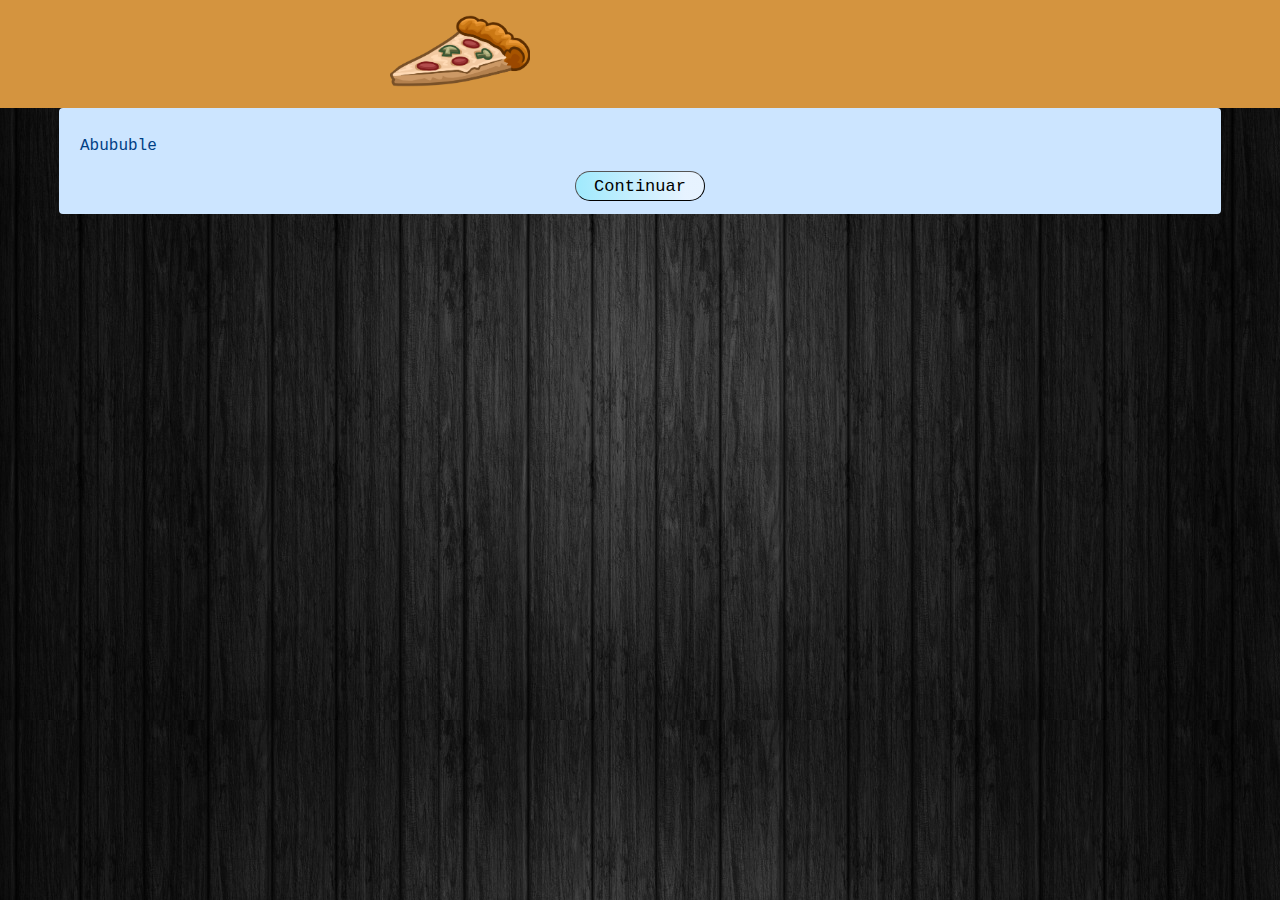
==== jogo.html @ f3579afb "sei la" ====
<!DOCTYPE html>
<html>

  <head>
    <title>Pizzaria</title>
    <link rel="stylesheet" href="styleJogo.css">
    <link rel="preconnect" href="https://fonts.gstatic.com">
    <link href="https://fonts.googleapis.com/css2?family=Oswald&family=Syne+Mono&display=swap" rel="stylesheet">
    <link rel="shortcut icon" href="imagens/pedaco-de-pizza.png">
  </head>

  <body>

    <header>
      <img src="imagens/pedaco-de-pizza.png">
      <h1 id="titulo">Clicker Pizza</h1><br>
    </header>

    <div id="alerta" role="alert">
      <p>
      Abububle </p>
      <div class="center-button">
        <button onclick="apertarBotaoAlerta()" id="alertaBotao">Continuar</button>
      </div>
    </div>


    <script src="nome.js"></script>
    <script src="pizzaria.js"></script>
  </body>
  
</html>
---- styleJogo.css ----
#alerta{
  color: #004085;
  background-color: #cce5ff;
  border-color: #b8daff;
  position: relative;
  padding: .75rem 1.25rem;
  margin-bottom: 1rem;
  border: 1px solid transparent;
  border-radius: .25rem;
  width: 70em;
  margin: auto;
  font-family: 'Courier New', Courier, monospace;
}

.center-button {
  display: flex;
  justify-content: center;
}

button{
  margin-right: 20px;
  margin-left: auto;
}

#alertaBotao:hover {
  transition: all 200ms;
  background-color: #ffffff;
  box-shadow: 4px 4px teal;
  position: relative;
  bottom: 1px;
  right: 1px;
  background: linear-gradient(to right ,#ffffff86 15%, #78eefb86);
}
     
#alertaBotao{
  transition: all 200ms;
  width: 130px;
  height: 30px;
  color: #000000;
  border-color: #000000;
  position: relative;
  border-radius: 9999em;
  margin-left: 0 auto;
  margin-right: auto;
  font-size: 17px;
  font-family : inherit;
  background: linear-gradient(to left ,#ffffff86 15%, #78eefb86);
  border-width: 1px;
}

body{ 
    background-image: url(imagens/fundo.jpg);
    font-family: 'Oswald', sans-serif;  
}


header{
  padding-top: 1em;
  text-align: center;
  background-color: rgb(212, 148, 63);
  margin-top: -20px;
  margin-left: -8px;
  margin-right: -8px;
  font-size: 20px;
  height: 100px;
}

header img{
    width: 140px;
    display: inline-block;
    position: absolute;
    left: 390px;
    top: 15px;
}

#titulo{
  margin-top: 10px;
}
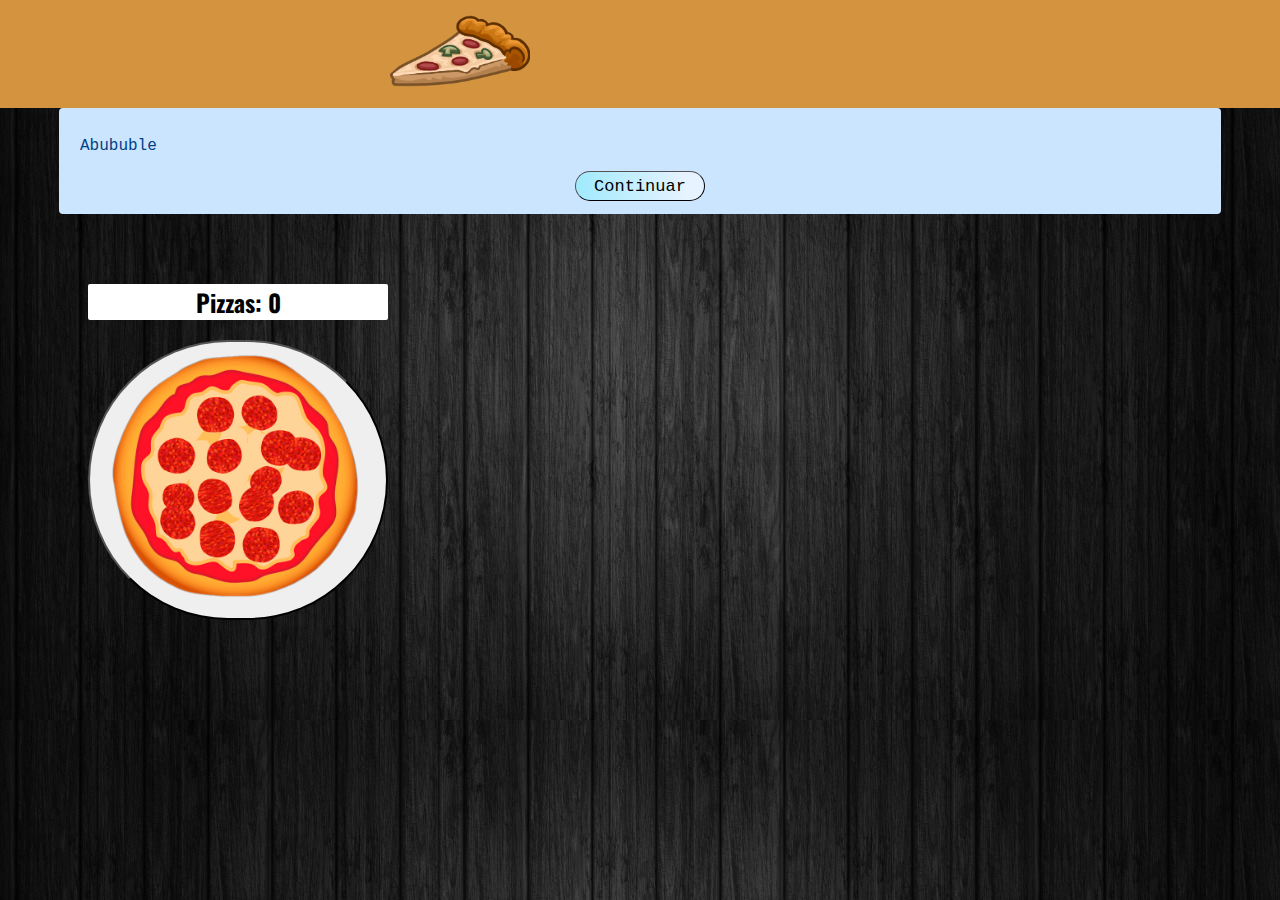
==== commit 024b2d82: "clica clica" ====
--- a/jogo.html
+++ b/jogo.html
@@ -24,6 +24,11 @@
       </div>
     </div>
 
+    <div id="pizza">
+      <h2 id="numeroPizzas">Pizzas: 0</h2>
+      <button id="clique"><img src="imagens/pizza-clique.png"></button>
+    </div>
+
 
     <script src="nome.js"></script>
     <script src="pizzaria.js"></script>
--- a/styleJogo.css
+++ b/styleJogo.css
@@ -75,4 +75,31 @@
 
 #titulo{
   margin-top: 10px;
+}
+
+button{
+  cursor: pointer;
+}
+
+#pizza button{
+  width: 300px;
+  border-radius: 150px;
+}
+
+#pizza img{
+  width: 300px;
+  margin-left: -10px;
+}
+
+#pizza h2{
+  background-color: #ffffff;
+  border-color: #000000;
+  border-radius: 2px;
+  width: 300px;
+  text-align: center;
+}
+
+#pizza{
+  margin-top: 70px;
+  margin-left: 80px;
 }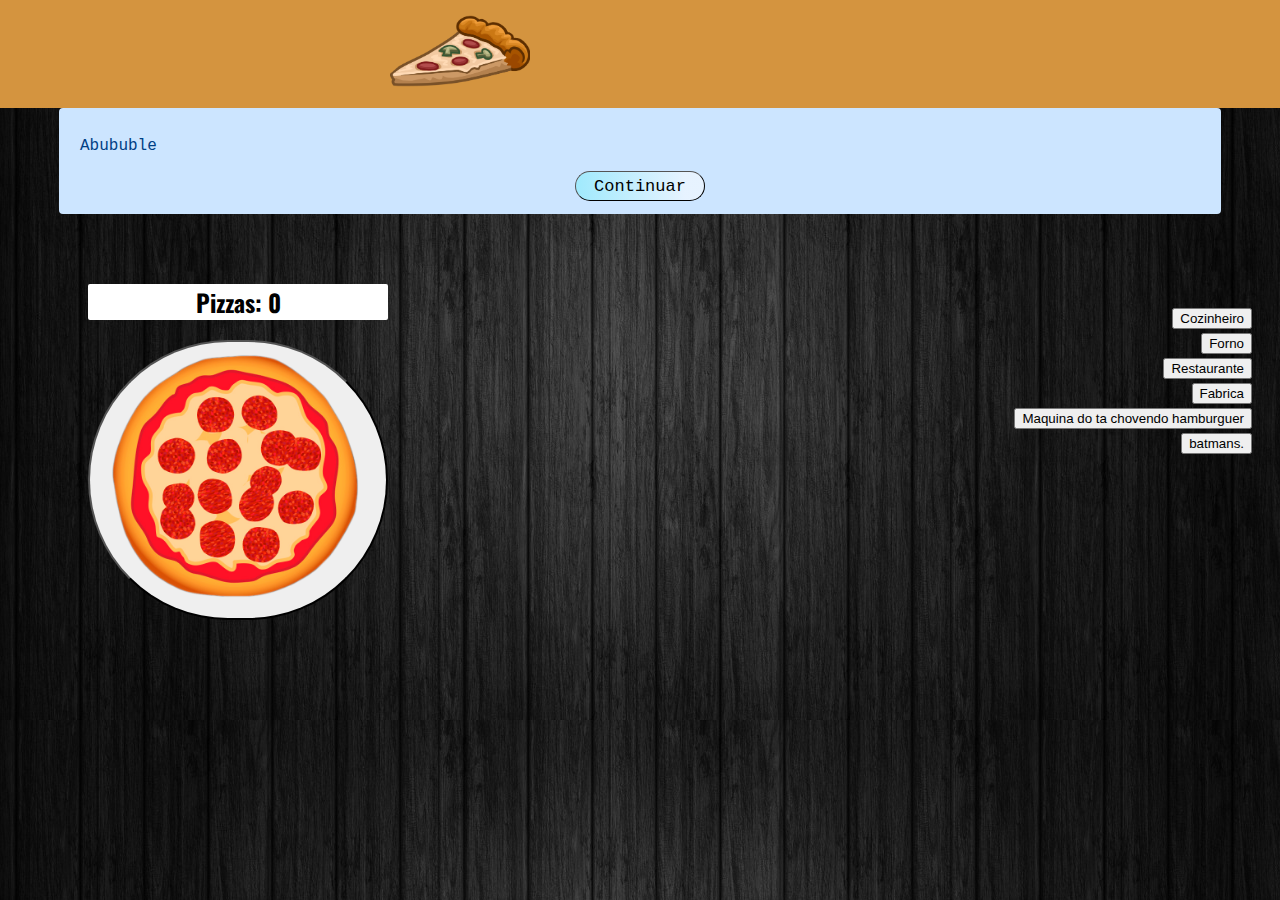
==== commit 550f498d: "comecei os botao" ====
--- a/jogo.html
+++ b/jogo.html
@@ -29,6 +29,15 @@
       <button id="clique"><img src="imagens/pizza-clique.png"></button>
     </div>
 
+    <div id="compras">
+      <button>Cozinheiro</button><br>
+      <button>Forno</button><br>
+      <button>Restaurante</button><br>
+      <button>Fabrica</button><br>
+      <button>Maquina do ta chovendo hamburguer</button><br>
+      <button>batmans.</button><br>
+    </div>
+
 
     <script src="nome.js"></script>
     <script src="pizzaria.js"></script>
--- a/styleJogo.css
+++ b/styleJogo.css
@@ -102,4 +102,9 @@
 #pizza{
   margin-top: 70px;
   margin-left: 80px;
+}
+
+#compras{
+  text-align: right;
+  margin-top: -25%;
 }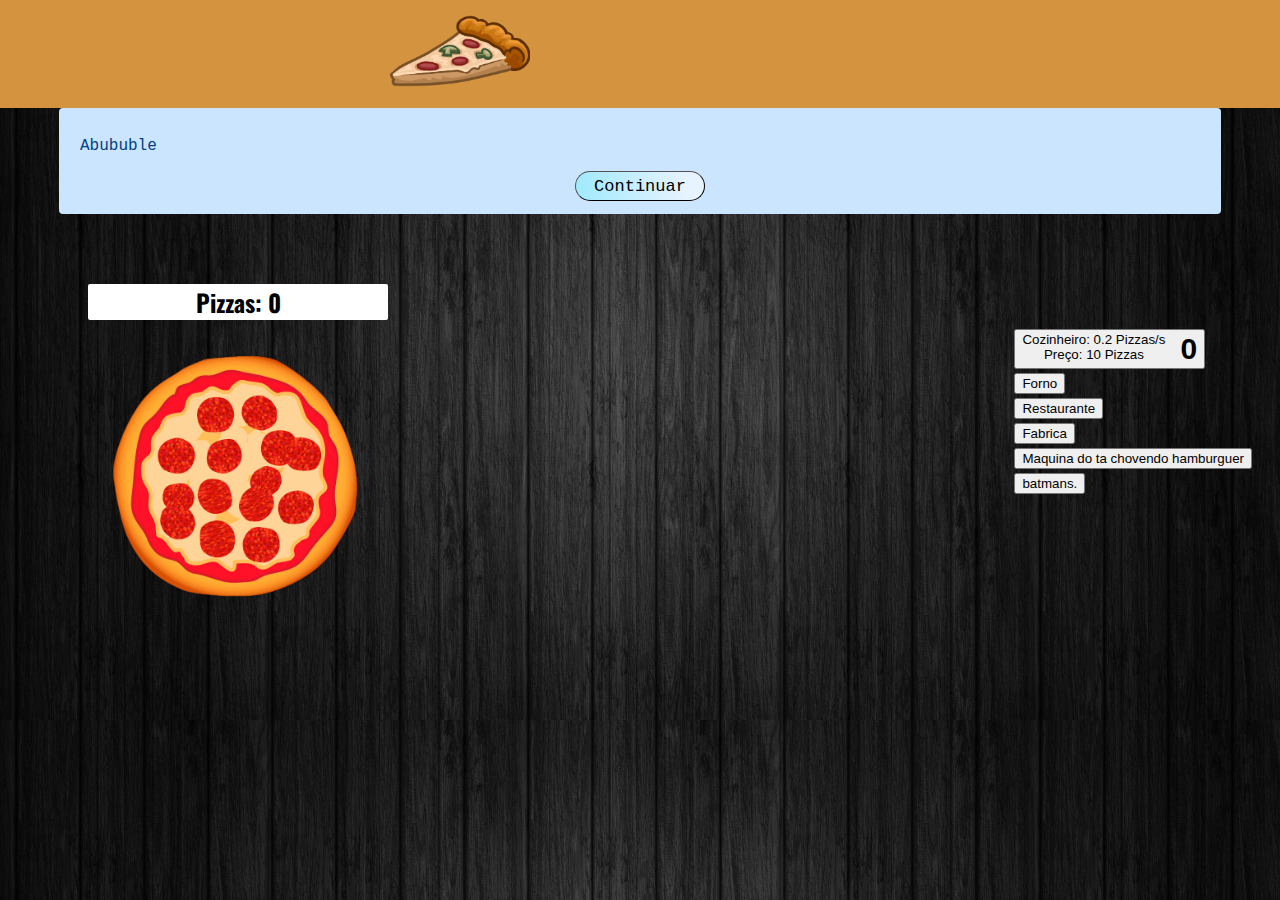
==== commit 8d6e95a7: "cozinheiro" ====
--- a/jogo.html
+++ b/jogo.html
@@ -30,7 +30,7 @@
     </div>
 
     <div id="compras">
-      <button>Cozinheiro</button><br>
+      <button id="cozinheiro">Cozinheiro: 0.2 Pizzas/s <strong>0</strong><br> Preço: 10 Pizzas</button><br>
       <button>Forno</button><br>
       <button>Restaurante</button><br>
       <button>Fabrica</button><br>
--- a/styleJogo.css
+++ b/styleJogo.css
@@ -84,6 +84,8 @@
 #pizza button{
   width: 300px;
   border-radius: 150px;
+  background-color: transparent;
+  border-color: transparent;
 }
 
 #pizza img{
@@ -105,6 +107,12 @@
 }
 
 #compras{
-  text-align: right;
-  margin-top: -25%;
+  float: right;
+  margin-top: -23%;
+}
+
+#compras strong{
+  font-size: 30px;
+  float: right;
+  margin-left: 15px;
 }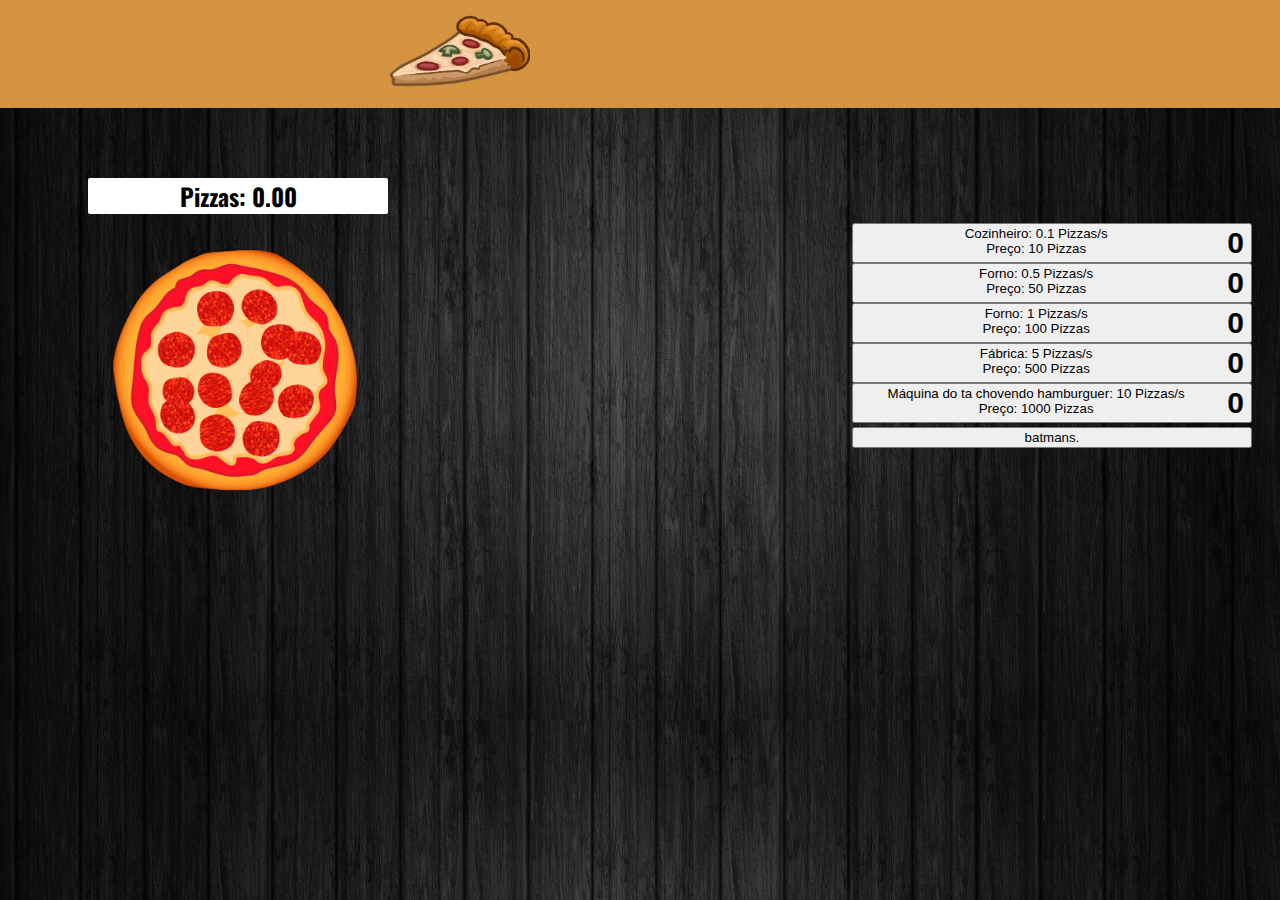
==== commit 9d05a408: "automatico :)" ====
--- a/jogo.html
+++ b/jogo.html
@@ -15,7 +15,7 @@
       <img src="imagens/pedaco-de-pizza.png">
       <h1 id="titulo">Clicker Pizza</h1><br>
     </header>
-
+<!--
     <div id="alerta" role="alert">
       <p>
       Abububle </p>
@@ -23,18 +23,18 @@
         <button onclick="apertarBotaoAlerta()" id="alertaBotao">Continuar</button>
       </div>
     </div>
-
+-->
     <div id="pizza">
-      <h2 id="numeroPizzas">Pizzas: 0</h2>
+      <h2 id="numeroPizzas">Pizzas: 0.00</h2>
       <button id="clique"><img src="imagens/pizza-clique.png"></button>
     </div>
 
     <div id="compras">
-      <button id="cozinheiro">Cozinheiro: 0.2 Pizzas/s <strong>0</strong><br> Preço: 10 Pizzas</button><br>
-      <button>Forno</button><br>
-      <button>Restaurante</button><br>
-      <button>Fabrica</button><br>
-      <button>Maquina do ta chovendo hamburguer</button><br>
+      <button id="cozinheiro">Cozinheiro: 0.1 Pizzas/s <strong>0</strong><br> Preço: 10 Pizzas</button><br>
+      <button id="forno">Forno: 0.5 Pizzas/s <strong>0</strong><br> Preço: 50 Pizzas</button><br>
+      <button id="restaurante">Forno: 1 Pizzas/s <strong>0</strong><br> Preço: 100 Pizzas</button></button><br>
+      <button id="fabrica">Fábrica: 5 Pizzas/s <strong>0</strong><br> Preço: 500 Pizzas</button><br>
+      <button id="maquina">Máquina do ta chovendo hamburguer: 10 Pizzas/s <strong>0</strong><br> Preço: 1000 Pizzas</button><br>
       <button>batmans.</button><br>
     </div>
 
--- a/styleJogo.css
+++ b/styleJogo.css
@@ -115,4 +115,8 @@
   font-size: 30px;
   float: right;
   margin-left: 15px;
+}
+
+#compras button{
+  width: 400px;
 }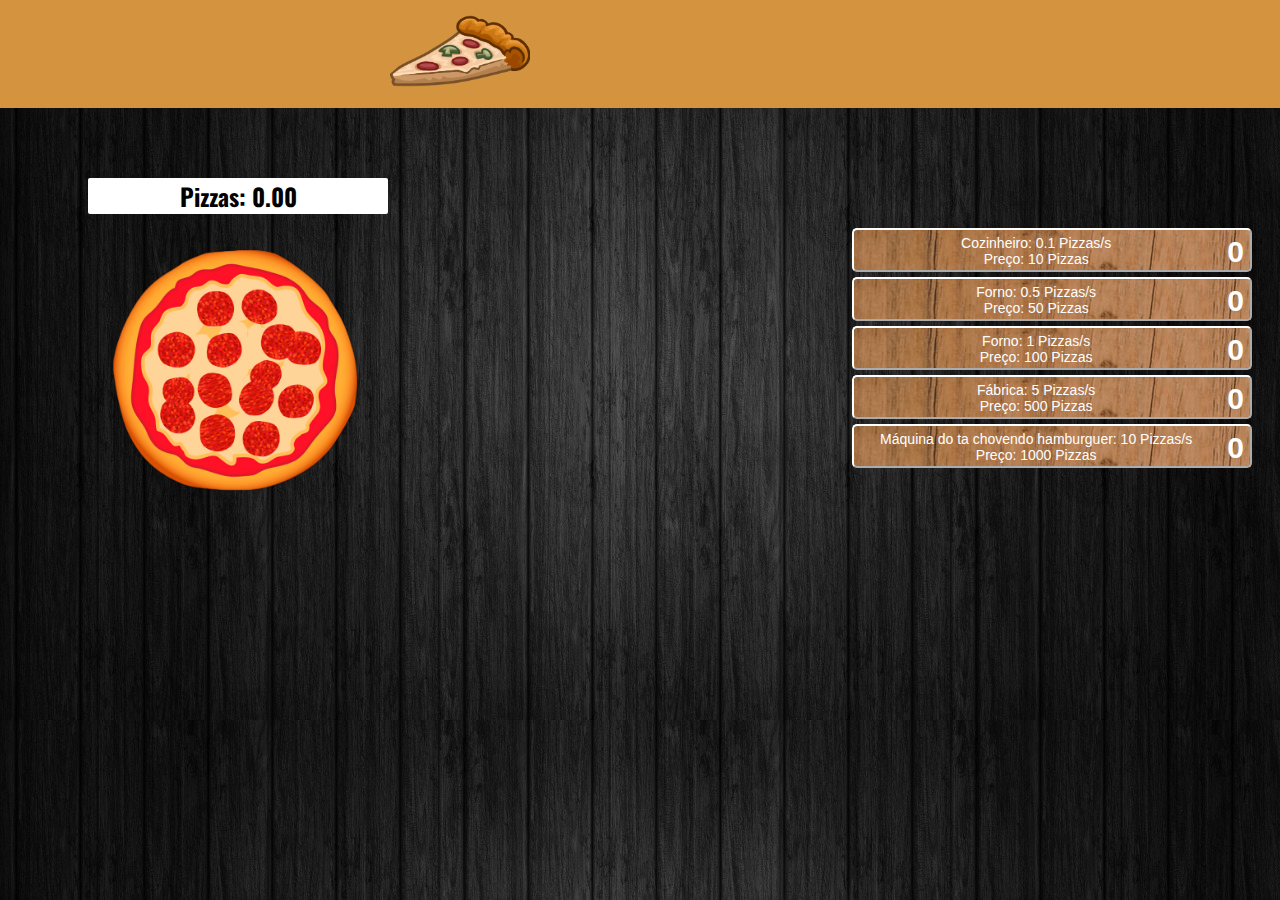
==== commit 6fa64598: "pizza gira botao bonito" ====
--- a/jogo.html
+++ b/jogo.html
@@ -35,7 +35,6 @@
       <button id="restaurante">Forno: 1 Pizzas/s <strong>0</strong><br> Preço: 100 Pizzas</button></button><br>
       <button id="fabrica">Fábrica: 5 Pizzas/s <strong>0</strong><br> Preço: 500 Pizzas</button><br>
       <button id="maquina">Máquina do ta chovendo hamburguer: 10 Pizzas/s <strong>0</strong><br> Preço: 1000 Pizzas</button><br>
-      <button>batmans.</button><br>
     </div>
 
 
--- a/styleJogo.css
+++ b/styleJogo.css
@@ -20,6 +20,7 @@
 button{
   margin-right: 20px;
   margin-left: auto;
+  outline: none;
 }
 
 #alertaBotao:hover {
@@ -91,6 +92,16 @@
 #pizza img{
   width: 300px;
   margin-left: -10px;
+  animation: rotation 4s infinite linear;
+}
+
+@keyframes rotation {
+  from {
+    transform: rotate(0deg);
+  }
+  to {
+    transform: rotate(359deg);
+  }
 }
 
 #pizza h2{
@@ -119,4 +130,11 @@
 
 #compras button{
   width: 400px;
+  border-color: #ffffff;
+  border-radius: 5px;
+  padding-top: 5px;
+  color: #ffffff;
+  background-image: url(imagens/madeira-botao.jfif);
+  margin-top: 5px;
+  font-size: 14px;
 }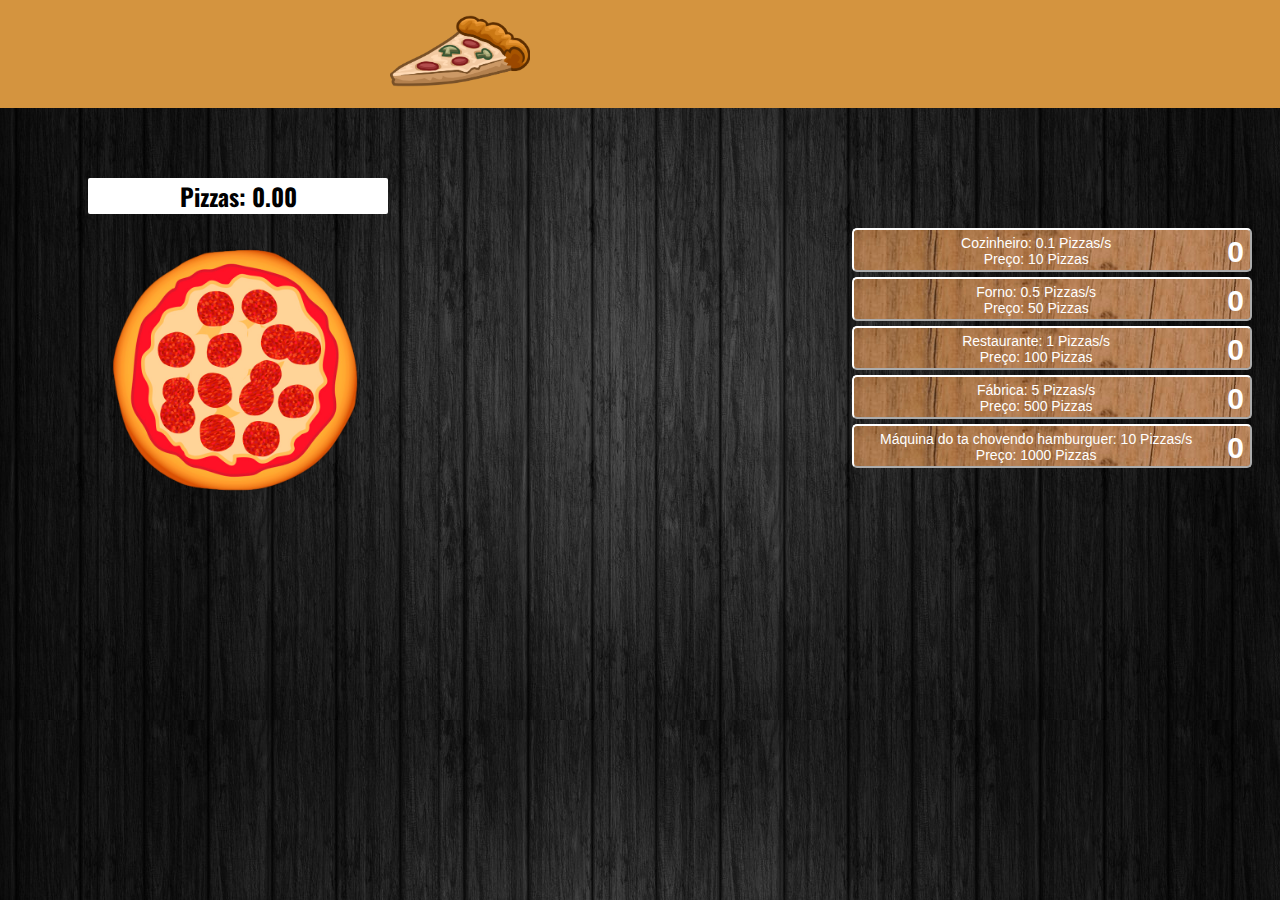
==== commit 82d62a1a: "Finalizando" ====
--- a/jogo.html
+++ b/jogo.html
@@ -10,7 +10,20 @@
   </head>
 
   <body>
-
+    <section id="fimDeJogo">
+      <div>
+        <h2 class="fimTitulo">Parabéns, você finalizou o jogo!</h2>
+        <p>Voce conseguiu manter bem sua pizzaria e por isso alcançou o objetivo final do jogo:
+          10 mil pizzas!
+        </p>
+        <p>Parabéns! Espero que tenha se divertido com nosso Tycoon, que criamos com o intuito de mostrar nossos
+          conhecimentos de JavaScript, HTML E CSS. Caso queira, retorne ao jogo e continue se divertindo!
+        </p>
+        <button onclick="apertarBotaoFim()" id="botaoFim">Voltar ao jogo</button>
+        <img class="pizzaFim" src="imagens/pizza-fim.png"/>
+      </div>
+      <div>dasdasdasd</div>
+    </section>
     <header>
       <img src="imagens/pedaco-de-pizza.png">
       <h1 id="titulo">Clicker Pizza</h1><br>
@@ -32,7 +45,7 @@
     <div id="compras">
       <button id="cozinheiro">Cozinheiro: 0.1 Pizzas/s <strong>0</strong><br> Preço: 10 Pizzas</button><br>
       <button id="forno">Forno: 0.5 Pizzas/s <strong>0</strong><br> Preço: 50 Pizzas</button><br>
-      <button id="restaurante">Forno: 1 Pizzas/s <strong>0</strong><br> Preço: 100 Pizzas</button></button><br>
+      <button id="restaurante">Restaurante: 1 Pizzas/s <strong>0</strong><br> Preço: 100 Pizzas</button></button><br>
       <button id="fabrica">Fábrica: 5 Pizzas/s <strong>0</strong><br> Preço: 500 Pizzas</button><br>
       <button id="maquina">Máquina do ta chovendo hamburguer: 10 Pizzas/s <strong>0</strong><br> Preço: 1000 Pizzas</button><br>
     </div>
--- a/styleJogo.css
+++ b/styleJogo.css
@@ -137,4 +137,70 @@
   background-image: url(imagens/madeira-botao.jfif);
   margin-top: 5px;
   font-size: 14px;
+}
+/* section div:first-child {
+  background-color: rgb(255, 136, 0);
+  width: 500px;
+  height: 500px;
+  position: relative;
+  float: left;
+} */
+section{
+  display: none;
+  /* display: flex; */
+  justify-content: center;
+  align-self: center;
+}
+section div:first-child {
+  background-color: rgb(223, 130, 43);
+  width: 1000px;
+  height: 600px;
+  position: absolute;
+  z-index: 2;
+}
+.fimTitulo{
+  text-align: center;
+  font-size: 50px;
+  font-family: Didot;
+  margin-bottom: 70px;
+}
+.pizzaFim{
+  margin-top: -100px;
+  width: 500px;
+  margin-left: 600px;
+  position: relative;
+  bottom: 130px;
+}
+
+section p{
+  margin-left: 20px;
+  font-size: 23px;
+  margin-right: 250px;
+}
+
+section button{
+  color:black;
+  background-color: #e6e6e6;
+  position: relative;
+  padding: .75rem 1.25rem;
+  margin-bottom: 1rem;
+  border: 1px solid;
+  border-radius: .25rem;
+  width: 10em;
+  margin: auto;
+  font-family: Verdana, Geneva, Tahoma, sans-serif;
+  font-size: 25px;
+  text-align: center;
+  border-radius: 10px;
+  display: flex;
+  align-items: center;
+  justify-content: center;
+  top: 70px;
+  right: 120px;
+}
+
+section button:hover{
+  transition: all 150ms;
+  background-color: #ffffffda;
+  box-shadow: 0px 0px 2px 2px rgb(32, 32, 32); /*any color you want*/
 }